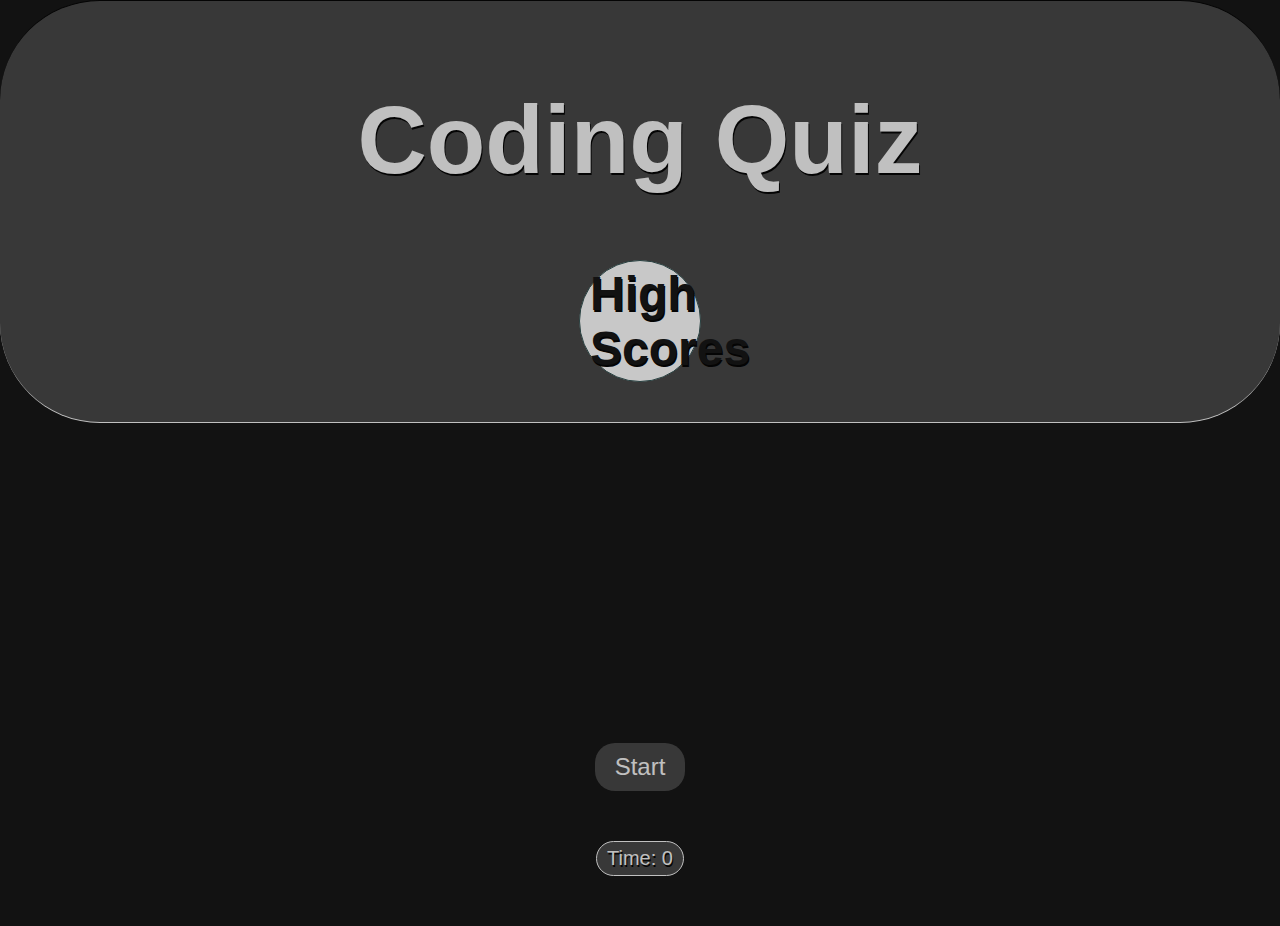
==== Docs/index.html @ 5e5e2544 "Add files via upload" ====
<!DOCTYPE html>
<html lang="en">
  <head>
    <meta charset="UTF-8" />
    <meta name="viewport" content="width=device-width, initial-scale=1.0" />
    <meta http-equiv="X-UA-Compatible" content="ie=edge" />
    <title>Code Quiz</title>

    <link rel="stylesheet" href="./style.css" />
  </head>

  <body>
    <header>
      <h1>Coding Quiz</h1>
      <nav>
        <a href="./highscores.html">High Scores</a>
      </nav>
    </header>

    <main>
      <section id="start-screen" class="start">
        <div>
          <button id="start">Start</button>
        </div>
      </section>

      <section id="questions" class="hide">
        <h2 id="question-title"></h2>
        <div id="choices" class="choices"></div>
      </section>

      <section id="end-screen" class="hide">
        <h2>ALL DONE!</h2>
        <p>Your final score is <span id="final-score"></span>.</p>
        <p>
          Enter initials: <input type="text" id="initials" maxlength="3" />
          <button id="submit">Submit</button>
        </p>
      </section>
    </main>

    <div class="timer">Time: <span id="time">0</span></div>

    <script src="./questions.js"></script>
    <script src="./backend.js"></script>
  </body>
</html>
---- Docs/style.css ----
body {
  color: whitesmoke;
  background-color: #121212;
  text-align: center;
  opacity: 0.77;
  font-family: Arial, sans-serif;
  margin: 0;
  padding: 0;
}

header {
  background-color: #444;
  text-shadow: 1px 2px black;
  font-size: 3em;
  padding: 20px;
  border-bottom: 1px solid whitesmoke;
  border-top: 1px solid black;
  border-radius: 100px;
}

nav {
  background-color: white;
  width: 100px;
  text-align: center;
  border: 1px solid darkslategray;
  padding: 5px 10px;
  margin: 20px auto;
  border-radius: 100px;
}

nav a {
  color: #121212;
  text-decoration: none;
  font-weight: bold;
}

#start {
  margin-top: 25%;
}

button {
  font-size: 1.5em;
  padding: 10px 20px;
  border-radius: 20px;
  margin-top: 20px;
  background-color: #444;
  color: whitesmoke;
  border: none;
  cursor: pointer;
}

button:hover {
  background-color: #555;
}

#question-title {
  font-size: 2em;
  background-color: whitesmoke;
  color: #121212;
  border: 1px solid darkslategray;
  box-shadow: 1px 1px 1px black;
  padding: 20px;
  margin: 40px auto;
  width: 40%;
  border-radius: 3px;
}

.choices {
  width: 50%;
  display: block;
  font-size: 1em;
  text-align: left;
  margin: 10px auto;
}

.hide {
  display: none;
}

.timer {
  font-size: 1.25em;
  background-color: #444;
  border: 1px solid whitesmoke;
  text-shadow: 1px 2px black;
  border-radius: 20px;
  margin: 50px auto;
  padding: 5px 10px;
  width: fit-content;
}

@media only screen and (max-width: 1000px) {
  #question-title {
    width: 75%;
  }

  .choices {
    width: 75%;
  }
}
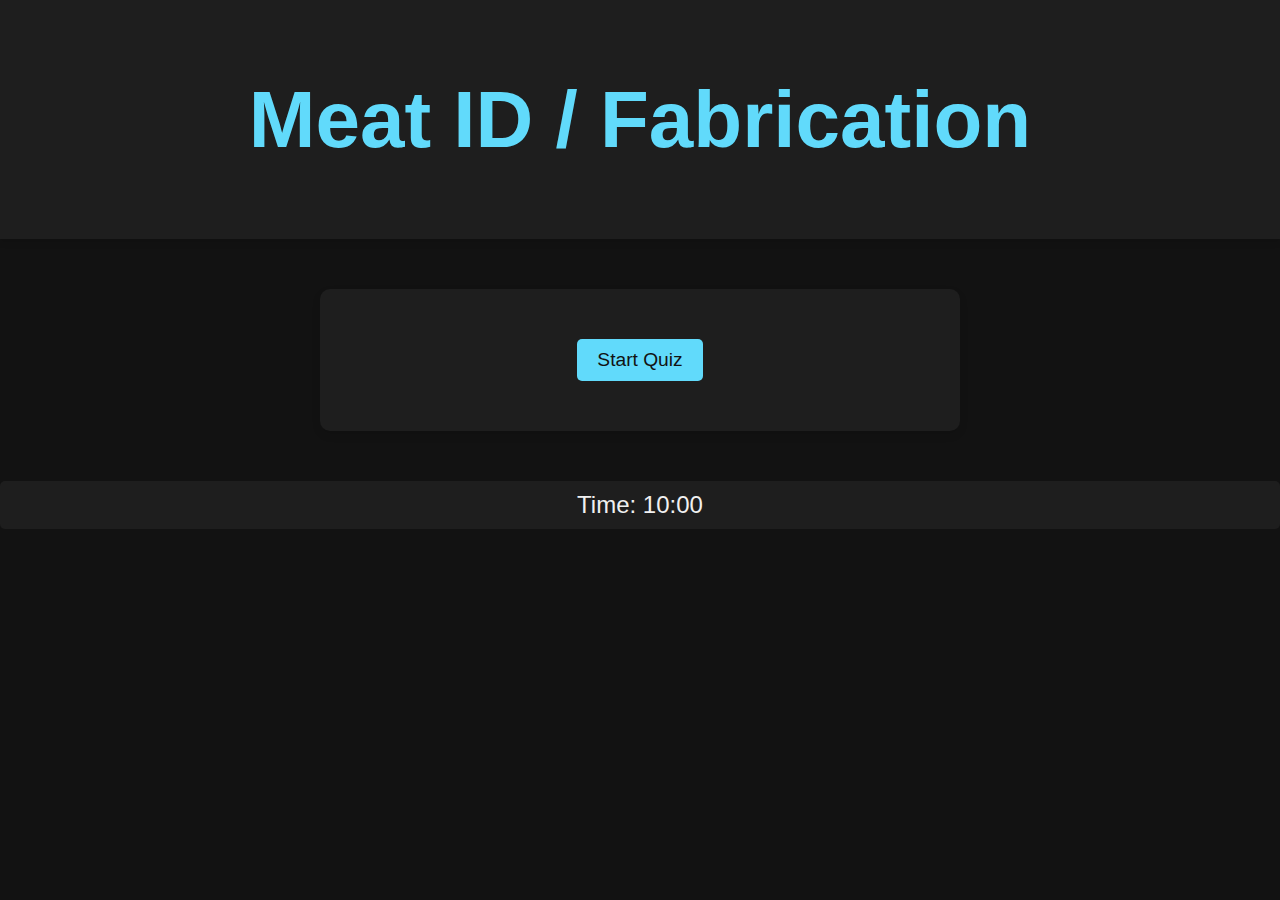
==== commit 30948e51: "Add files via upload" ====
--- a/Docs/index.html
+++ b/Docs/index.html
@@ -4,46 +4,35 @@
     <meta charset="UTF-8" />
     <meta name="viewport" content="width=device-width, initial-scale=1.0" />
     <meta http-equiv="X-UA-Compatible" content="ie=edge" />
-    <title>Code Quiz</title>
-
+    <title>Meat ID</title>
     <link rel="stylesheet" href="./style.css" />
   </head>
-
   <body>
     <header>
-      <h1>Coding Quiz</h1>
-      <nav>
-        <a href="./highscores.html">High Scores</a>
-      </nav>
+      <h1>Meat ID / Fabrication</h1>
     </header>
-
     <main>
       <section id="start-screen" class="start">
         <div>
-          <button id="start">Start</button>
+          <button id="start">Start Quiz</button>
         </div>
       </section>
-
       <section id="questions" class="hide">
+        <h2 id="question-number"></h2>
         <h2 id="question-title"></h2>
         <div id="choices" class="choices"></div>
+        <div id="feedback" class="hide"></div>
       </section>
-
       <section id="end-screen" class="hide">
         <h2>ALL DONE!</h2>
-        <p>Your final score is <span id="final-score"></span>.</p>
-        <p>
-          Enter initials: <input type="text" id="initials" maxlength="3" />
-          <button id="submit">Submit</button>
-        </p>
+        <p>Your final score is <span id="percentage-grade"></span>%.</p>
+        <button id="restart">Take Quiz Again</button>
       </section>
     </main>
-
-    <div class="timer">Time: <span id="time">0</span></div>
-
+    <div class="timer">Time: <span id="time">10:00</span></div>
+    <audio id="correct-sound" src="path/to/correct-sound.mp3"></audio>
+    <audio id="wrong-sound" src="path/to/wrong-sound.mp3"></audio>
     <script src="./questions.js"></script>
     <script src="./backend.js"></script>
   </body>
 </html>
-
-
--- a/Docs/style.css
+++ b/Docs/style.css
@@ -1,99 +1,111 @@
+/* General styles */
 body {
-  color: whitesmoke;
+  font-family: "Arial", sans-serif;
+  color: #f0f0f0;
   background-color: #121212;
   text-align: center;
-  opacity: 0.77;
-  font-family: Arial, sans-serif;
   margin: 0;
   padding: 0;
 }
 
 header {
-  background-color: #444;
-  text-shadow: 1px 2px black;
-  font-size: 3em;
-  padding: 20px;
-  border-bottom: 1px solid whitesmoke;
-  border-top: 1px solid black;
-  border-radius: 100px;
+  background-color: #1e1e1e;
+  color: #61dafb;
+  padding: 20px 0;
+  font-size: 2.5em;
+  font-weight: bold;
+  box-shadow: 0 4px 6px rgba(0, 0, 0, 0.1);
 }
 
-nav {
-  background-color: white;
-  width: 100px;
-  text-align: center;
-  border: 1px solid darkslategray;
-  padding: 5px 10px;
-  margin: 20px auto;
-  border-radius: 100px;
+main {
+  max-width: 600px;
+  margin: 50px auto;
+  background-color: #1e1e1e;
+  padding: 20px;
+  border-radius: 10px;
+  box-shadow: 0 4px 8px rgba(0, 0, 0, 0.1);
 }
 
-nav a {
-  color: #121212;
-  text-decoration: none;
-  font-weight: bold;
-}
-
-#start {
-  margin-top: 25%;
+section {
+  margin: 20px 0;
 }
 
 button {
-  font-size: 1.5em;
+  font-size: 1.2em;
   padding: 10px 20px;
-  border-radius: 20px;
-  margin-top: 20px;
-  background-color: #444;
-  color: whitesmoke;
+  margin: 10px 0;
+  background-color: #61dafb;
   border: none;
+  border-radius: 5px;
+  color: #121212;
   cursor: pointer;
+  transition: background-color 0.3s ease;
 }
 
 button:hover {
-  background-color: #555;
+  background-color: #21a1f1;
 }
 
-#question-title {
-  font-size: 2em;
-  background-color: whitesmoke;
-  color: #121212;
-  border: 1px solid darkslategray;
-  box-shadow: 1px 1px 1px black;
-  padding: 20px;
-  margin: 40px auto;
-  width: 40%;
-  border-radius: 3px;
+.timer {
+  font-size: 1.5em;
+  margin: 20px 0;
+  padding: 10px;
+  background-color: #1e1e1e;
+  border-radius: 5px;
 }
 
-.choices {
-  width: 50%;
+#question-number,
+#question-title {
+  margin-bottom: 20px;
+  color: #61dafb;
+}
+
+.choices button {
   display: block;
-  font-size: 1em;
+  width: 100%;
   text-align: left;
-  margin: 10px auto;
+  padding: 10px;
+  margin: 10px 0;
+  background-color: #333;
+  color: #f0f0f0;
+  border: 1px solid #61dafb;
+  border-radius: 5px;
+  transition: background-color 0.3s ease, color 0.3s ease;
+}
+
+.choices button:hover {
+  background-color: #61dafb;
+  color: #121212;
 }
 
 .hide {
   display: none;
 }
 
-.timer {
-  font-size: 1.25em;
-  background-color: #444;
-  border: 1px solid whitesmoke;
-  text-shadow: 1px 2px black;
-  border-radius: 20px;
-  margin: 50px auto;
-  padding: 5px 10px;
-  width: fit-content;
+.feedback {
+  font-size: 2em;
+  margin-top: 20px;
+  font-weight: bold;
 }
 
-@media only screen and (max-width: 1000px) {
-  #question-title {
-    width: 75%;
+/* Media query for responsiveness */
+@media only screen and (max-width: 600px) {
+  main {
+    margin: 20px;
+    padding: 15px;
   }
 
-  .choices {
-    width: 75%;
+  header {
+    font-size: 2em;
+    padding: 15px 0;
+  }
+
+  button {
+    font-size: 1em;
+    padding: 8px 16px;
+  }
+
+  .timer {
+    font-size: 1.2em;
   }
 }
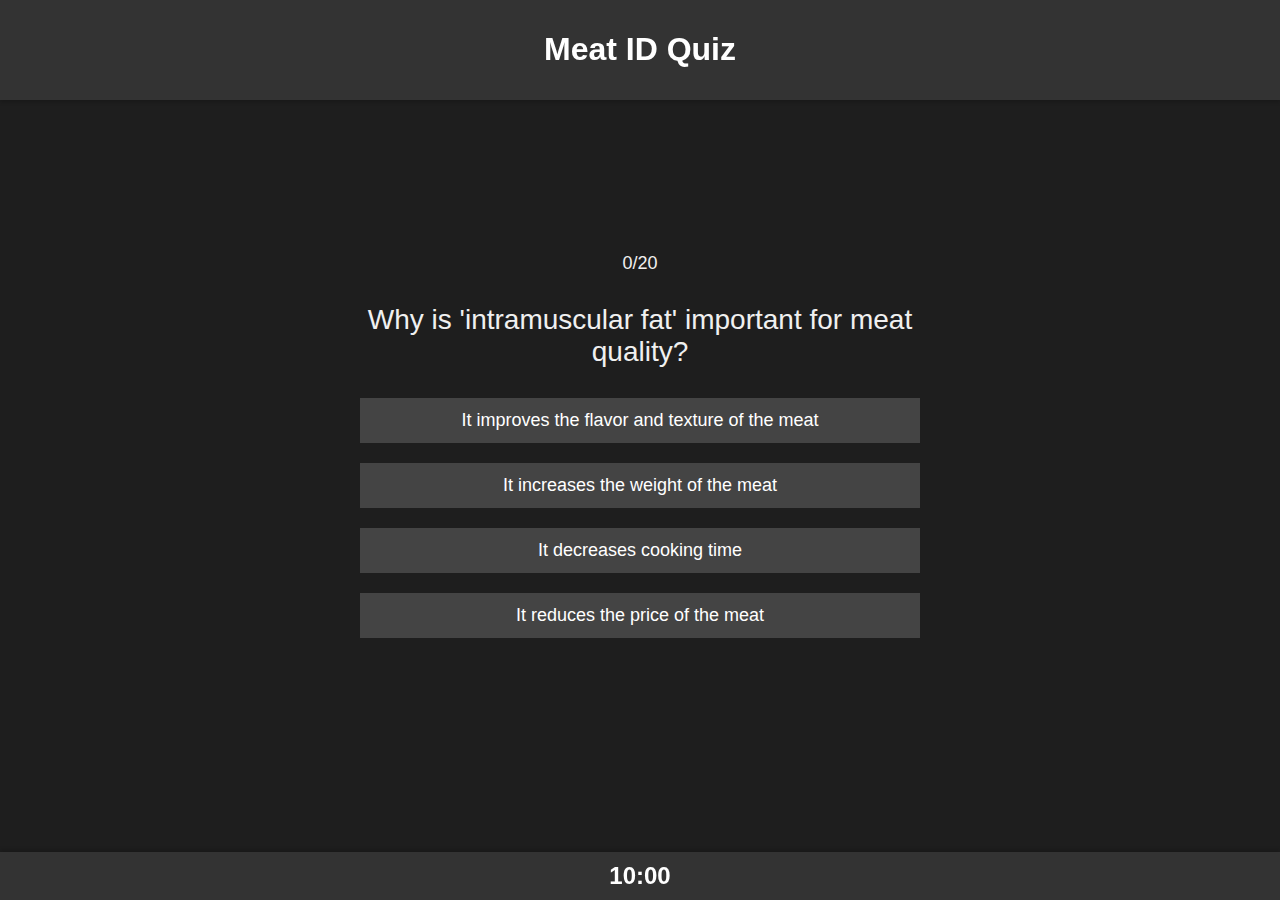
==== commit ca395791: "Add files via upload" ====
--- a/Docs/index.html
+++ b/Docs/index.html
@@ -1,38 +1,34 @@
 <!DOCTYPE html>
 <html lang="en">
-  <head>
-    <meta charset="UTF-8" />
-    <meta name="viewport" content="width=device-width, initial-scale=1.0" />
-    <meta http-equiv="X-UA-Compatible" content="ie=edge" />
-    <title>Meat ID</title>
-    <link rel="stylesheet" href="./style.css" />
-  </head>
-  <body>
+<head>
+    <meta charset="UTF-8">
+    <meta name="viewport" content="width=device-width, initial-scale=1.0">
+    <title>Meat ID Quiz</title>
+    <link rel="stylesheet" href="style.css">
+</head>
+<body>
     <header>
-      <h1>Meat ID / Fabrication</h1>
+        <h1>Meat ID Quiz</h1>
     </header>
-    <main>
-      <section id="start-screen" class="start">
-        <div>
-          <button id="start">Start Quiz</button>
+    <div id="quiz-container">
+        <div id="question-tracker">
+            <div id="question-counter">0/20</div>
+            <div id="question-tally"></div>
         </div>
-      </section>
-      <section id="questions" class="hide">
-        <h2 id="question-number"></h2>
-        <h2 id="question-title"></h2>
-        <div id="choices" class="choices"></div>
-        <div id="feedback" class="hide"></div>
-      </section>
-      <section id="end-screen" class="hide">
-        <h2>ALL DONE!</h2>
-        <p>Your final score is <span id="percentage-grade"></span>%.</p>
-        <button id="restart">Take Quiz Again</button>
-      </section>
-    </main>
-    <div class="timer">Time: <span id="time">10:00</span></div>
-    <audio id="correct-sound" src="path/to/correct-sound.mp3"></audio>
-    <audio id="wrong-sound" src="path/to/wrong-sound.mp3"></audio>
-    <script src="./questions.js"></script>
-    <script src="./backend.js"></script>
-  </body>
+        <div id="question-container">
+            <div id="question"></div>
+            <div id="choices"></div>
+        </div>
+    </div>
+    <div id="score-container" style="display:none;">
+        <h2>Your Score:</h2>
+        <div id="score" class="big-score"></div>
+        <button id="restart-button" class="modern-button">Take Quiz Again</button>
+    </div>
+    <footer>
+        <div id="timer">10:00</div>
+    </footer>
+    <script src="questions.js"></script>
+    <script src="script.js"></script>
+</body>
 </html>
--- a/Docs/style.css
+++ b/Docs/style.css
@@ -1,111 +1,202 @@
-/* General styles */
 body {
-  font-family: "Arial", sans-serif;
+  font-family: Arial, sans-serif;
+  background-color: #1e1e1e;
   color: #f0f0f0;
-  background-color: #121212;
-  text-align: center;
+  display: flex;
+  flex-direction: column;
+  align-items: center;
+  justify-content: center;
+  height: 100vh;
   margin: 0;
-  padding: 0;
+  padding: 0 20px; /* Add some padding for smaller screens */
+  box-sizing: border-box;
 }
 
 header {
-  background-color: #1e1e1e;
-  color: #61dafb;
-  padding: 20px 0;
-  font-size: 2.5em;
+  position: fixed;
+  top: 0;
+  width: 100%;
+  background-color: #333;
+  color: #fff;
+  text-align: center;
+  padding: 10px 0;
+  box-shadow: 0 2px 4px rgba(0, 0, 0, 0.2);
+}
+
+footer {
+  position: fixed;
+  bottom: 0;
+  width: 100%;
+  background-color: #333;
+  color: #fff;
+  text-align: center;
+  padding: 10px 0;
+  box-shadow: 0 -2px 4px rgba(0, 0, 0, 0.2);
+}
+
+#quiz-container {
+  display: flex;
+  flex-direction: column;
+  align-items: center;
+  padding: 20px;
+  margin-top: 60px; /* Adjust for header */
+  margin-bottom: 60px; /* Adjust for footer */
+  width: 100%;
+  max-width: 600px; /* Limit max-width for larger screens */
+  box-sizing: border-box;
+}
+
+#question-container {
+  width: 100%;
+  display: flex;
+  flex-direction: column;
+  align-items: center;
+}
+
+#question {
+  font-size: 28px;
+  text-align: center;
+  margin-bottom: 20px;
+}
+
+#question img {
+  max-width: 100%;
+  height: auto;
+  margin-top: 10px;
+}
+
+#choices {
+  width: 100%;
+  margin-top: auto;
+}
+
+#choices button {
+  background-color: #444;
+  color: #fff;
+  border: none;
+  padding: 12px;
+  margin: 10px 0; /* Add more space between choices */
+  cursor: pointer;
+  font-size: 18px;
+  width: 100%;
+  box-sizing: border-box;
+}
+
+#choices button.correct {
+  background-color: #28a745;
+}
+
+#choices button.wrong {
+  background-color: #dc3545;
+}
+
+#score-container {
+  text-align: center;
+  margin-top: 20px;
+  width: 100%;
+  box-sizing: border-box;
+}
+
+#question-tracker {
+  display: flex;
+  flex-direction: column;
+  align-items: center;
+  margin-bottom: 20px;
+}
+
+#question-counter {
+  font-size: 18px;
+  margin-bottom: 10px;
+}
+
+#question-tally {
+  display: grid;
+  grid-template-columns: repeat(5, 1fr);
+  gap: 5px;
+}
+
+#question-tally span {
+  width: 15px;
+  height: 15px;
+  display: inline-block;
+  background-color: #444;
+}
+
+#question-tally span.correct {
+  background-color: #28a745;
+}
+
+#question-tally span.wrong {
+  background-color: #dc3545;
+}
+
+#timer {
+  font-size: 24px;
   font-weight: bold;
-  box-shadow: 0 4px 6px rgba(0, 0, 0, 0.1);
-}
-
-main {
-  max-width: 600px;
-  margin: 50px auto;
-  background-color: #1e1e1e;
-  padding: 20px;
-  border-radius: 10px;
-  box-shadow: 0 4px 8px rgba(0, 0, 0, 0.1);
-}
-
-section {
-  margin: 20px 0;
-}
-
-button {
-  font-size: 1.2em;
+}
+
+.modern-button {
+  background-color: #007bff;
+  color: #fff;
+  border: none;
   padding: 10px 20px;
-  margin: 10px 0;
-  background-color: #61dafb;
-  border: none;
+  font-size: 18px;
   border-radius: 5px;
-  color: #121212;
   cursor: pointer;
   transition: background-color 0.3s ease;
-}
-
-button:hover {
-  background-color: #21a1f1;
-}
-
-.timer {
-  font-size: 1.5em;
-  margin: 20px 0;
-  padding: 10px;
-  background-color: #1e1e1e;
-  border-radius: 5px;
-}
-
-#question-number,
-#question-title {
-  margin-bottom: 20px;
-  color: #61dafb;
-}
-
-.choices button {
-  display: block;
-  width: 100%;
-  text-align: left;
-  padding: 10px;
-  margin: 10px 0;
-  background-color: #333;
-  color: #f0f0f0;
-  border: 1px solid #61dafb;
-  border-radius: 5px;
-  transition: background-color 0.3s ease, color 0.3s ease;
-}
-
-.choices button:hover {
-  background-color: #61dafb;
-  color: #121212;
-}
-
-.hide {
-  display: none;
-}
-
-.feedback {
-  font-size: 2em;
   margin-top: 20px;
-  font-weight: bold;
-}
-
-/* Media query for responsiveness */
-@media only screen and (max-width: 600px) {
-  main {
-    margin: 20px;
-    padding: 15px;
-  }
-
-  header {
-    font-size: 2em;
-    padding: 15px 0;
-  }
-
-  button {
-    font-size: 1em;
-    padding: 8px 16px;
-  }
-
-  .timer {
-    font-size: 1.2em;
-  }
-}
+}
+
+.modern-button:hover {
+  background-color: #0056b3;
+}
+
+.big-score {
+  font-size: 48px;
+  margin-top: 20px;
+}
+
+/* Media Queries for responsiveness */
+@media (max-width: 600px) {
+  body {
+      padding: 10px;
+  }
+
+  #quiz-container {
+      margin-top: 50px; /* Adjust for header */
+      margin-bottom: 50px; /* Adjust for footer */
+      padding: 10px;
+  }
+
+  #question {
+      font-size: 22px; /* Increase font size for questions */
+  }
+
+  #choices button {
+      font-size: 16px;
+      padding: 8px;
+      margin: 12px 0; /* Add more space between choices for phones */
+  }
+
+  #timer {
+      font-size: 20px;
+  }
+
+  header, footer {
+      padding: 5px 0;
+  }
+
+  #question-tally span {
+      width: 12px;
+      height: 12px;
+  }
+
+  .modern-button {
+      font-size: 16px;
+      padding: 8px 16px;
+  }
+
+  .big-score {
+      font-size: 36px;
+  }
+}
